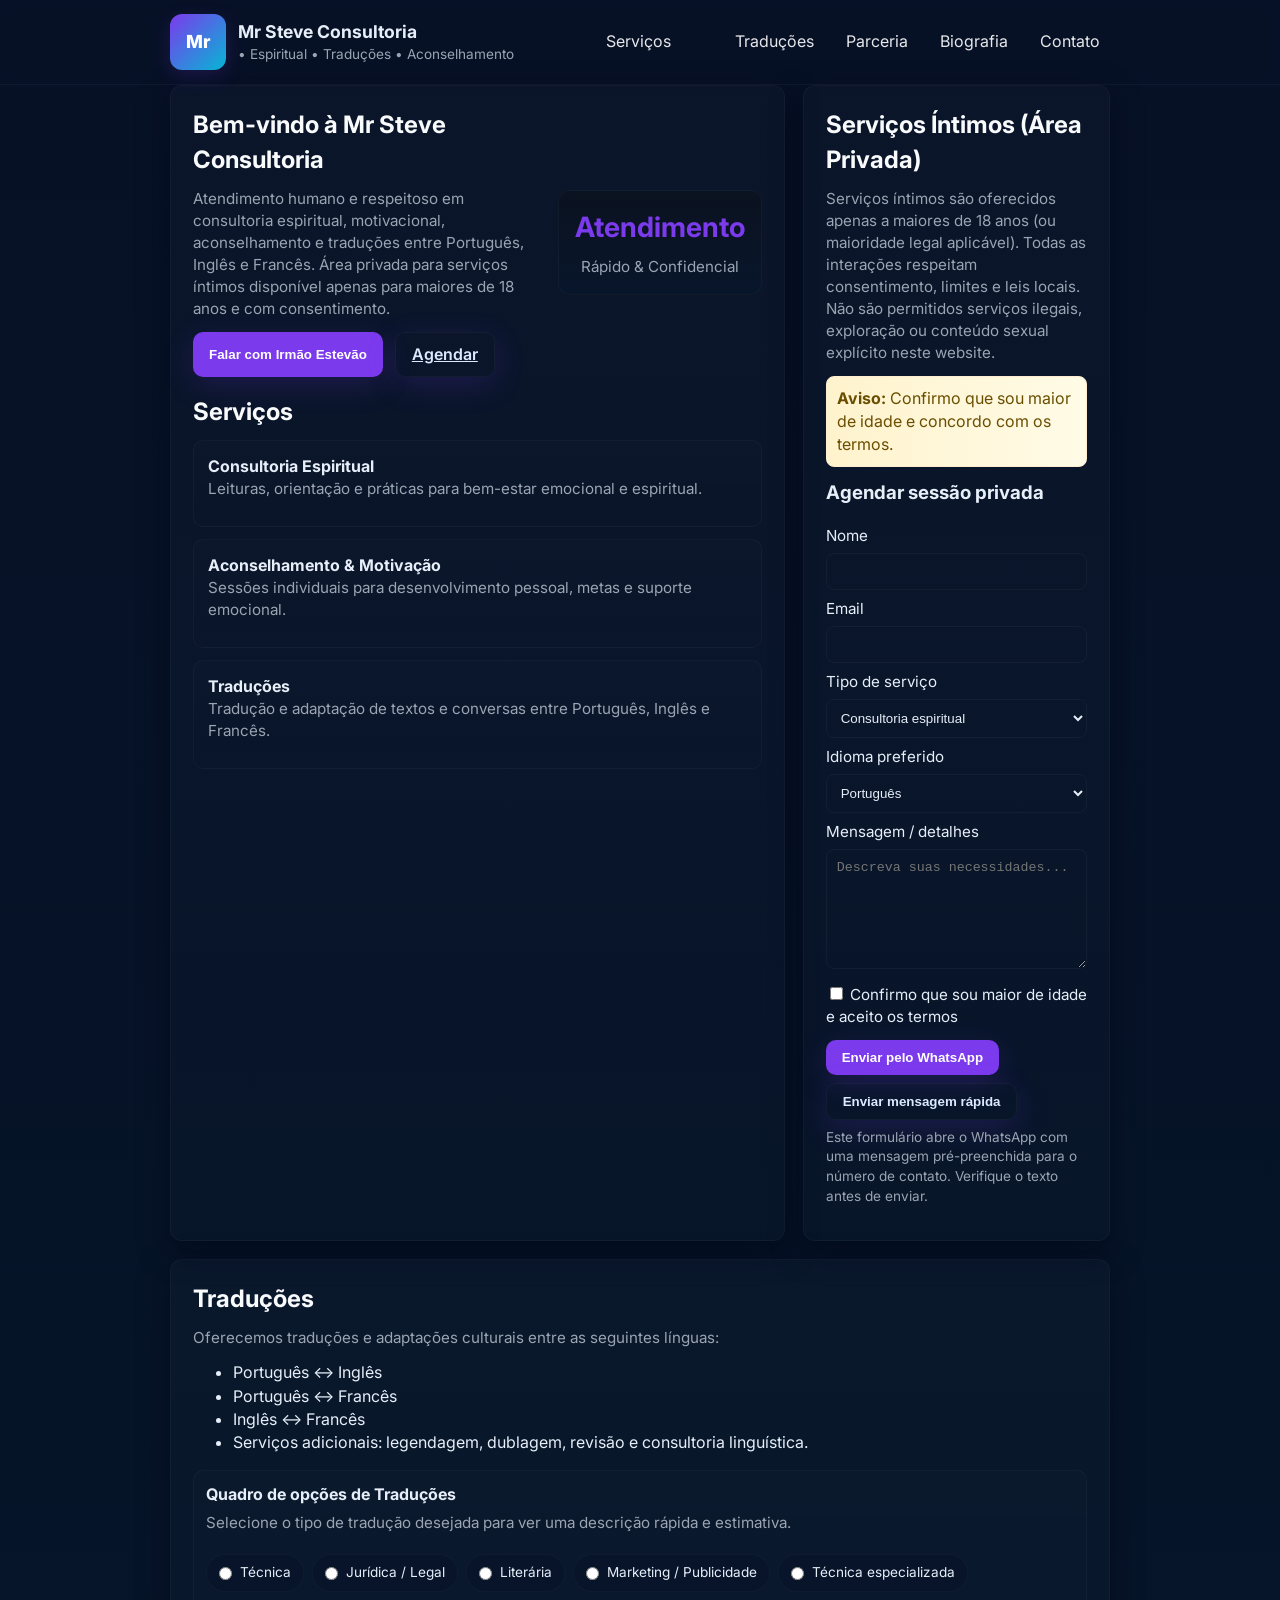
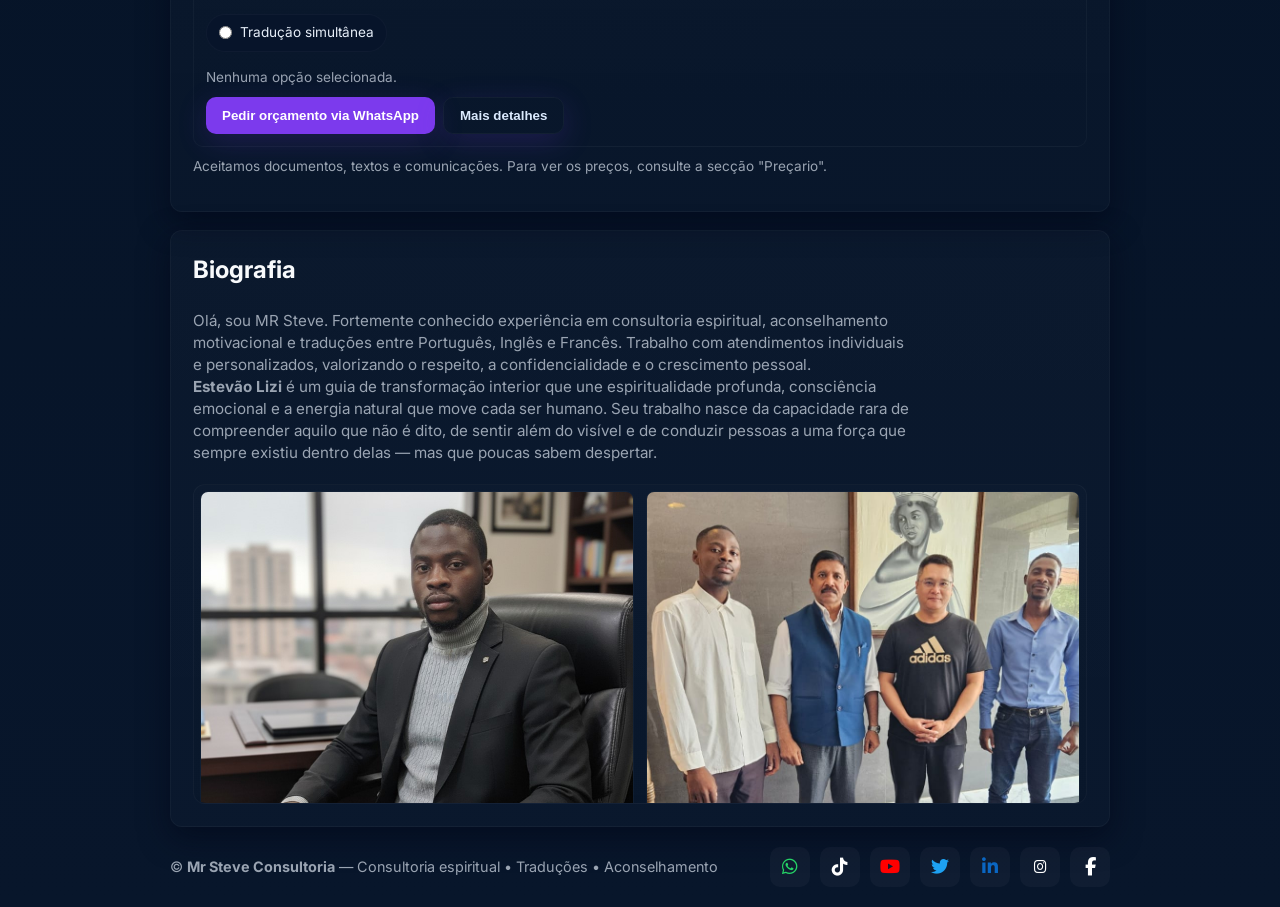
==== Estevao Lizi.html @ 6b53d6e2 "Add files via upload" ====
<!doctype html>
<html lang="pt-BR">
<head>
    <meta charset="utf-8" />
    <meta name="viewport" content="width=device-width,initial-scale=1" />
    <title>Mr Steve Consultoria — Consultoria Espiritual & Traduções</title>
    <meta name="description" content="MR Steve Consultoria: consultoria espiritual, motivação, aconselhamento e traduções entre Português, Inglês e Francês. Serviços privados para maiores de 18 anos, com respeito ao consentimento e às leis locais.">
    <link href="https://fonts.googleapis.com/css2?family=Inter:wght@300;400;600;700;800&display=swap" rel="stylesheet">
    <link rel="stylesheet" href="https://cdnjs.cloudflare.com/ajax/libs/font-awesome/6.5.0/css/all.min.css" integrity="" crossorigin="anonymous">
    <style>
        :root{
            --bg:#0f172a;
            --card:#0b1220;
            --muted:#9aa4b2;
            --accent:#7c3aed;
            --glass: rgba(255,255,255,0.04);
            --positive:#10b981;
            --danger:#ef4444;
        }
        *{box-sizing:border-box}
        body{font-family:Inter,system-ui,-apple-system,Segoe UI,Roboto,Helvetica,Arial;line-height:1.45;margin:0;background:linear-gradient(180deg,#071126 0%, #061428 55%, #08162b 100%);color:#e6eef8;min-height:100vh}
        header{backdrop-filter:blur(6px);position:sticky;top:0;z-index:20;border-bottom:1px solid rgba(255,255,255,0.04);padding:14px 0}
        .container{max-width:980px;margin:0 auto;padding:0 20px}
        nav{display:flex;gap:16px;align-items:center;justify-content:space-between}
        .brand{display:flex;align-items:center;gap:12px}
        .logo{
            width:56px;height:56px;border-radius:12px;display:inline-grid;place-items:center;
            background:linear-gradient(135deg,var(--accent),#06b6d4);font-weight:800;color:white;font-size:18px;
            box-shadow:0 6px 20px rgba(124,58,237,0.18);
        }
        .brand-title{font-weight:700;font-size:1.1rem}
        .brand-sub{font-size:.85rem;color:var(--muted)}
        .navlinks{display:flex;gap:12px;align-items:center}
        .navlinks a{color:rgba(255,255,255,0.9);text-decoration:none;padding:8px 10px;border-radius:8px;transition:all .15s}
        .navlinks a:hover{background:var(--glass);transform:translateY(-2px)}
        main{padding:28px 0}
        .grid{display:grid;grid-template-columns:1fr;gap:18px}
        @media(min-width:920px){.grid{grid-template-columns:2fr 1fr}}
        .card{background:linear-gradient(180deg, rgba(255,255,255,0.02), rgba(255,255,255,0.01));border-radius:12px;padding:22px;box-shadow:0 10px 30px rgba(2,6,23,0.6);border:1px solid rgba(255,255,255,0.03)}
        h1,h2{margin:0 0 10px 0;color:#f8fafc}
        p{color:var(--muted);margin:0 0 12px 0}
        .hero{display:flex;gap:18px;align-items:center}
        .hero-left{flex:1}
        .hero-cta{display:flex;gap:12px;margin-top:12px}
        .btn{display:inline-block;background:var(--accent);color:#fff;padding:10px 16px;border-radius:10px;border:0;cursor:pointer;font-weight:600;box-shadow:0 8px 30px rgba(124,58,237,0.18)}
        .btn-ghost{background:transparent;border:1px solid rgba(255,255,255,0.04);color:#dbeafe}
        .muted{font-size:.95rem;color:var(--muted)}
        .services{display:grid;gap:12px;margin-top:10px}
        .service{padding:14px;border-radius:10px;border:1px solid rgba(255,255,255,0.03);background:linear-gradient(180deg, rgba(255,255,255,0.01), transparent)}
        label{display:block;font-size:.95rem;margin:8px 0 6px}
        input[type="text"],input[type="email"],select,textarea{width:100%;padding:10px;border-radius:8px;border:1px solid rgba(255,255,255,0.04);background:transparent;color:#e6eef8}
        textarea{min-height:120px;resize:vertical}
        .small-note{font-size:.85rem;color:var(--muted);margin-top:8px}
        .age-consent{background:linear-gradient(90deg,#fff3cd,#fffbe6);padding:10px;border-radius:8px;color:#6a4e00;border:1px solid #ffecd1}
        footer{padding:20px 0;color:var(--muted);font-size:.9rem;text-align:center}
        .socials{display:flex;gap:10px;align-items:center}
        .socials a{display:inline-grid;place-items:center;width:40px;height:40px;border-radius:10px;background:rgba(255,255,255,0.03);color:#fff;text-decoration:none}
        .note-pill{display:inline-block;background:#07142a;padding:6px 10px;border-radius:999px;border:1px solid rgba(255,255,255,0.03);font-size:.85rem}
        table.preco{width:100%;border-collapse:collapse;margin-top:10px;background:rgba(255,255,255,0.02);border-radius:8px;overflow:hidden}
        table.preco th, table.preco td{padding:10px;border-bottom:1px solid rgba(255,255,255,0.03);text-align:left;color:#e6eef8}
        table.preco th{background:rgba(0,0,0,0.06);font-weight:600}

        /* BIO e SLIDESHOW */
        .bio-section{display:grid;gap:12px}
        .bio-content{display:flex;flex-direction:column;gap:8px}
        .bio-content p{max-width:72ch}
        .slideshow{
            position:relative;
            width:100%;
            height:320px;
            border-radius:12px;
            overflow:hidden;
            background:linear-gradient(180deg, rgba(255,255,255,0.01), rgba(0,0,0,0.04));
            border:1px solid rgba(255,255,255,0.03);
        }
        .slide{
            position:absolute;
            inset:0;
            opacity:0;
            transition:opacity .8s ease;
            display:grid;
            place-items:center;
        }
        .slide img{
            width:100%;
            height:100%;
            object-fit:cover;
            display:block;
        }
        .slide.active{opacity:1}
        .slideshow-dots{position:absolute;left:50%;transform:translateX(-50%);bottom:10px;display:flex;gap:8px}
        .dot{width:10px;height:10px;border-radius:50%;background:rgba(255,255,255,0.25);cursor:pointer;border:1px solid rgba(0,0,0,0.2)}
        .dot.active{background:var(--accent);box-shadow:0 6px 18px rgba(124,58,237,0.18)}
        @media(max-width:600px){.logo{width:48px;height:48px;font-size:16px}.brand-title{font-size:.98rem}.slideshow{height:220px}}
    </style>
</head>
<body>
    <header role="banner">
        <div class="container">
            <nav>
                <div class="brand">
                    <div class="logo">Mr</div>
                    <div>
                        <div class="brand-title">Mr Steve Consultoria</div>
                        <div class="brand-sub">• Espiritual • Traduções • Aconselhamento</div>
                    </div>
                </div>
                <div style="display:flex;align-items:center;gap:14px">
                    <div id="google_translate_element"></div>
                    <div class="navlinks" aria-label="menu">
                        <a href="#services">Serviços</a>
                        <a href="#intimo"></a>
                        <a href="#translations">Traduções</a>
                        <a href="#preco">Parceria</a>
                        <a href="#about">Biografia</a>
                        <a href="#contact">Contato</a>
                    </div>
                </div>
            </nav>
        </div>
    </header>
    <main class="container" role="main">
        <div class="grid">
            <section class="card">
                <div class="hero">
                    <div class="hero-left">
                        <h1>Bem-vindo à Mr Steve Consultoria</h1>
                        <p class="muted">Atendimento humano e respeitoso em consultoria espiritual, motivacional, aconselhamento e traduções entre Português, Inglês e Francês. Área privada para serviços íntimos disponível apenas para maiores de 18 anos e com consentimento.</p>
                        <div class="hero-cta">
                            <button class="btn" type="button" onclick="openWhatsAppQuick()">Falar com Irmão Estevão</button>
                            <a class="btn btn-ghost" href="#bookingForm">Agendar</a>
                        </div>
                    </div>
                    <div style="min-width:160px;text-align:center">
                        <div style="background:linear-gradient(180deg,#0b1220,#08162b);padding:16px;border-radius:12px;border:1px solid rgba(255,255,255,0.03)">
                            <div style="font-size:28px;font-weight:700;color:var(--accent)">Atendimento</div>
                            <div class="muted" style="margin-top:8px">Rápido & Confidencial</div>
                        </div>
                    </div>
                </div>

                <h2 id="services" style="margin-top:18px">Serviços</h2>
                <div class="services">
                    <div class="service">
                        <strong>Consultoria Espiritual</strong>
                        <p class="muted">Leituras, orientação e práticas para bem-estar emocional e espiritual.</p>
                    </div>
                    <div class="service">
                        <strong>Aconselhamento & Motivação</strong>
                        <p class="muted">Sessões individuais para desenvolvimento pessoal, metas e suporte emocional.</p>
                    </div>
                    <div class="service">
                        <strong>Traduções</strong>
                        <p class="muted">Tradução e adaptação de textos e conversas entre Português, Inglês e Francês.</p>
                    </div>
                </div>
            </section>

            <aside class="card">
                <h2 id="intimo">Serviços Íntimos (Área Privada)</h2>
                <p class="muted">Serviços íntimos são oferecidos apenas a maiores de 18 anos (ou maioridade legal aplicável). Todas as interações respeitam consentimento, limites e leis locais. Não são permitidos serviços ilegais, exploração ou conteúdo sexual explícito neste website.</p>
                <div class="age-consent" style="margin-top:10px;">
                    <strong>Aviso:</strong> Confirmo que sou maior de idade e concordo com os termos.
                </div>

                <h3 style="margin-top:12px">Agendar sessão privada</h3>
                <form id="bookingForm" onsubmit="handleSubmit(event)">
                    <label for="name">Nome</label>
                    <input id="name" name="name" type="text" required>

                    <label for="email">Email</label>
                    <input id="email" name="email" type="email" required>

                    <label for="serviceType">Tipo de serviço</label>
                    <select id="serviceType" name="serviceType" required>
                        <option value="espiritual">Consultoria espiritual</option>
                        <option value="aconselhamento">Aconselhamento</option>
                        <option value="privado">Serviço íntimo (privado)</option>
                        <option value="traducao">Tradução</option>
                    </select>

                    <label for="lang">Idioma preferido</label>
                    <select id="lang" name="lang" required>
                        <option value="pt">Português</option>
                        <option value="en">English</option>
                        <option value="fr">Français</option>
                    </select>

                    <label for="message">Mensagem / detalhes</label>
                    <textarea id="message" name="message" placeholder="Descreva suas necessidades..."></textarea>

                    <label style="margin-top:8px"><input type="checkbox" id="consent" required> Confirmo que sou maior de idade e aceito os termos</label>

                    <div style="margin-top:12px;display:flex;gap:8px;flex-wrap:wrap">
                        <button class="btn" type="submit">Enviar pelo WhatsApp</button>
                        <button type="button" class="btn btn-ghost" onclick="openWhatsAppQuick()">Enviar mensagem rápida</button>
                    </div>
                    <p class="muted small-note">Este formulário abre o WhatsApp com uma mensagem pré-preenchida para o número de contato. Verifique o texto antes de enviar.</p>
                </form>
            </aside>
        </div>

        <!-- Nova seção: Traduções (separada) - sem Preçario -->
        <section class="card" id="translations" style="margin-top:18px">
            <h2>Traduções</h2>
            <p class="muted">Oferecemos traduções e adaptações culturais entre as seguintes línguas:</p>

            <ul style="margin-top:10px;color:#e6eef8">
                <li>Português ↔ Inglês</li>
                <li>Português ↔ Francês</li>
                <li>Inglês ↔ Francês</li>
                <li>
                    Serviços adicionais: legendagem, dublagem, revisão e consultoria linguística.
                </li>
            </ul>
                    <div style="padding:12px;border-radius:10px;border:1px solid rgba(255,255,255,0.03);background:linear-gradient(180deg, rgba(255,255,255,0.01), transparent)">
                        <strong>Quadro de opções de Traduções</strong>
                        <p class="muted" style="margin-top:6px">Selecione o tipo de tradução desejada para ver uma descrição rápida e estimativa.</p>

                        <div style="display:flex;gap:8px;flex-wrap:wrap;margin-top:10px;align-items:center">
                            <label class="note-pill" style="display:flex;align-items:center;gap:8px;padding:8px 12px;cursor:pointer">
                                <input type="radio" name="translationOption" value="tecnica" style="margin:0">
                                Técnica
                            </label>

                            <label class="note-pill" style="display:flex;align-items:center;gap:8px;padding:8px 12px;cursor:pointer">
                                <input type="radio" name="translationOption" value="juridica" style="margin:0">
                                Jurídica / Legal
                            </label>

                            <label class="note-pill" style="display:flex;align-items:center;gap:8px;padding:8px 12px;cursor:pointer">
                                <input type="radio" name="translationOption" value="literaria" style="margin:0">
                                Literária
                            </label>

                            <label class="note-pill" style="display:flex;align-items:center;gap:8px;padding:8px 12px;cursor:pointer">
                                <input type="radio" name="translationOption" value="marketing" style="margin:0">
                                Marketing / Publicidade
                            </label>

                            <label class="note-pill" style="display:flex;align-items:center;gap:8px;padding:8px 12px;cursor:pointer">
                                <input type="radio" name="translationOption" value="tecnica2" style="margin:0">
                                Técnica especializada
                            </label>

                            <label class="note-pill" style="display:flex;align-items:center;gap:8px;padding:8px 12px;cursor:pointer">
                                <input type="radio" name="translationOption" value="simultanea" style="margin:0">
                                Tradução simultânea
                            </label>
                        </div>

                        <div id="transDetails" class="muted small-note" style="margin-top:10px">Nenhuma opção selecionada.</div>

                        <div style="margin-top:10px;display:flex;gap:8px;flex-wrap:wrap">
                            <button type="button" class="btn" id="transRequestBtn">Pedir orçamento via WhatsApp</button>
                            <button type="button" class="btn btn-ghost" id="transMoreBtn">Mais detalhes</button>
                        </div>
                    </div>

                    <script>
                        (function(){
                            var details = {
                                tecnica: 'Tradução técnica: terminologia especializada, glossário e revisão. Preço estimado: depende da complexidade e do domínio.',
                                juridica: 'Tradução jurídica: precisão terminológica, confidencialidade e possível notarização. Preço estimado: por página ou por palavra.',
                                literaria: 'Tradução literária: adaptação estilística e preservação de voz do autor. Preço estimado: depende do projeto.',
                                marketing: 'Marketing: localização para público alvo, adaptação de tom e chamada para ação. Preço estimado: por palavra / projeto.',
                                tecnica2: 'Técnica especializada: manuais, patentes, documentação técnica com revisão por especialista. Preço estimado: sujeito a consulta.',
                                simultanea: 'Simultânea: interpretação ao vivo para eventos, reuniões ou sessões. Preço estimado: por hora e por equipamento/viagem.'
                            };

                            var radios = Array.from(document.querySelectorAll('input[name="translationOption"]'));
                            var detailsEl = document.getElementById('transDetails');
                            var selectedKey = null;

                            radios.forEach(function(r){
                                r.addEventListener('change', function(){
                                    selectedKey = r.value;
                                    detailsEl.textContent = details[selectedKey] || 'Descrição não disponível.';
                                });
                            });

                            document.getElementById('transRequestBtn').addEventListener('click', function(){
                                if(!selectedKey){
                                    alert('Por favor selecione um tipo de tradução primeiro.');
                                    return;
                                }
                                var text = [
                                    'Olá, gostaria de um orçamento para:',
                                    '',
                                    'Tipo: ' + (selectedKey || ''),
                                    'Detalhes: ',
                                    ''
                                ].join('\n');
                                window.open('https://wa.me/244957668814?text=' + encodeURIComponent(text), '_blank', 'noopener');
                            });

                            document.getElementById('transMoreBtn').addEventListener('click', function(){
                                if(!selectedKey){
                                    alert('Por favor selecione um tipo de tradução para ver mais detalhes.');
                                    return;
                                }
                                alert(details[selectedKey]);
                            });
                        })();
                    </script>

            <p class="muted small-note" style="margin-top:10px">Aceitamos documentos, textos e comunicações. Para ver os preços, consulte a secção "Preçario".</p>
        </section>

        <!-- Nova seção: Biografia com slideshow de 5 fotos -->
        <section class="card bio-section" id="about" style="margin-top:18px">
            <h2>Biografia</h2>
            <div class="bio-content">
                <p class="muted">Olá, sou MR Steve. Fortemente conhecido  experiência em consultoria espiritual, aconselhamento motivacional e traduções entre Português, Inglês e Francês. Trabalho com atendimentos individuais e personalizados, valorizando o respeito, a confidencialidade e o crescimento pessoal.<br/>
                    <strong>Estevão Lizi </strong> é um guia de transformação interior que une espiritualidade profunda, consciência emocional e a energia natural que move cada ser humano. Seu trabalho nasce da capacidade rara de compreender aquilo que não é dito, de sentir além do visível e de conduzir pessoas a uma força que sempre existiu dentro delas — mas que poucas sabem despertar.</p>
                <div class="slideshow" id="slideshow" aria-roledescription="carousel" aria-label="Slideshow de fotos" tabindex="0">
                <style>
                /* Carousel inside #slideshow: 8 images, 4 visible at once, equal size */
                #slideshow .carousel{
                    width:100%;
                    height:100%;
                    overflow:hidden;
                    border-radius:12px;
                    display:block;
                }
                #slideshow .carousel-track{
                    display:flex;
                    width:200%; /* 8 items * 25% each = 200% */
                    height:100%;
                    transition:transform .8s ease;
                    will-change:transform;
                }
                #slideshow .carousel-item{
                    flex:0 0 25%; /* four items per view */
                    padding:6px;
                    box-sizing:border-box;
                    height:100%;
                }
                #slideshow .carousel-item img{
                    width:100%;
                    height: 150%;
                    object-fit:cover;
                    display:block;
                    border-radius:8px;
                    border:1px solid rgba(255,255,255,0.03);
                }

                /* responsive: show 2 per view on narrow screens */
                @media(max-width:700px){
                    #slideshow .carousel-track{ width:400%; } /* 8 items * 50% each = 400% */
                    #slideshow .carousel-item{ flex:0 0 50%; }
                }
                </style>

                <div class="carousel" aria-roledescription="carousel" aria-label="Galeria de fotos">
                    <div class="carousel-track" id="bioCarousel" role="list">
                        <div class="carousel-item" role="listitem"><img src="1758750756847.jpg " alt="Foto 1"></div>
                        <div class="carousel-item" role="listitem"><img src="Imagem WhatsApp5.jpg " alt="Foto 2"></div>
                        <div class="carousel-item" role="listitem"><img src="Imagem WhatsApp6.jpg " alt="Foto 3"></div>
                        <div class="carousel-item" role="listitem"><img src="Imagem WhatsApp7.jpg " alt="Foto 4"></div>
                        <div class="carousel-item" role="listitem"><img src="Imagem WhatsApp8.jpg " alt="Foto 5"></div>
                        <div class="carousel-item" role="listitem"><img src="Imagem WhatsApp3.jpg " alt="Foto 6"></div>
                        <div class="carousel-item" role="listitem"><img src="Imagem WhatsApp11.jpg " alt="Foto 7"></div>
                        <div class="carousel-item" role="listitem"><img src="Imagem WhatsApp10.jpg " alt="Foto 8"></div>
                    </div>
                </div>

                <script>
                (function(){
                    var track = document.getElementById('bioCarousel');
                    if(!track) return;

                    var index = 0;
                    // groups: number of distinct pages (4 items per page)
                    var groups = 4; // 8 items / 4 per view = 2 pages (desktop)
                    var intervalMs = 6000;
                    var timer = null;

                    function goTo(i){
                        // on narrow screens the track width and offsets differ:
                        var narrow = window.matchMedia('(max-width:700px)').matches;
                        if(narrow){
                            // each page shift = 50% (showing 2 per view), total pages = 4
                            var pages = 4;
                            i = i % pages;
                            track.style.transform = 'translateX(' + (-i * 25) + '%)'; // because track width is 400%, move by 25% steps
                        } else {
                            // desktop: two pages (0 and 1), move by 50%
                            track.style.transform = 'translateX(' + (-i * 50) + '%)';
                        }
                    }

                    function start(){
                        stop();
                        timer = setInterval(function(){
                            var narrow = window.matchMedia('(max-width:700px)').matches;
                            if(narrow){
                                // on narrow screens cycle through 4 pages (8 items / 2 per view)
                                index = (index + 1) % 4;
                            } else {
                                index = (index + 1) % groups;
                            }
                            goTo(index);
                        }, intervalMs);
                    }

                    function stop(){ if(timer) { clearInterval(timer); timer = null; } }

                    // pause on hover / focus for accessibility
                    var container = track.parentElement;
                    container.addEventListener('mouseenter', stop);
                    container.addEventListener('mouseleave', start);
                    container.addEventListener('focusin', stop);
                    container.addEventListener('focusout', start);

                    // restart when resizing to recalc behavior
                    window.addEventListener('resize', function(){
                        // recalc index to keep a valid page when layout changes
                        index = 0;
                        goTo(index);
                    });

                    // init
                    goTo(0);
                    start();
                })();
                </script>
        <!-- Nova seção: Preçário (separada) -->
        <section class="card" id="preco" style="margin-top:18px">
            <h2>Areas de Parceria</h2>
            <p class="muted">Os preços básicos podem ser vistos abaixo, o PDF será mostrado e poderá ser descarregado.</p>

            <div id="precoArea" style="margin-top:8px">
                <!-- Tabela de preços visível por defeito -->
                <div id="precoTable">
                    <strong> Jeremias 5:16</strong>
                    <table class="preco" aria-label="Tabela de preços">
                        <thead>
                            <tr><th>Tipo</th><th>Descrição</th><th>Preço (AOA)</th></tr>
                        </thead>
                        <tbody>
                            <tr><td>Consulta espiritual (30 min)</td><td>Orientação e leitura</td><td>5.000</td></tr>
                            <tr><td>Aconselhamento (60 min)</td><td>Sessão individual</td><td>10.000</td></tr>
                            <tr><td>Tradução simples (por página)</td><td>PT↔EN/FR</td><td>15.000</td></tr>
                            <tr><td>Serviço íntimo (privado)</td><td>Área privada — consultar</td><td>Consultar</td></tr>
                        </tbody>
                    </table>
                     <div id="precoStatic" style="margin-top:8px">
                <strong>Preçário para serviços de traduções</strong>
                <div style="margin-top:10px;display:flex;gap:12px;align-items:center;flex-wrap:wrap">
                    <a id="precoDownloadLink" href="Translation services.mr Steve.pdf" download class="btn btn-ghost" style="text-decoration:none" target="_blank">Descarregar Preçario (PDF)</a>
                    <span class="muted small-note">Documento estático embutido — sem upload.</span>
                </div>
                    <p class="muted small-note">Este é um exemplo de preços.</p>
                </div>
                  <!-- Parceria com o irmão Estevão -->
                <section class="card" id="preco" style="margin-top:18px">
                    <h3 style="margin-top:18px">Parceria</h3>
                    <p class="muted">Estamos abertos a parcerias com outros profissionais e empresas que desejam oferecer serviços de consultoria espiritual, aconselhamento e traduções. Se você está interessado em colaborar conosco, entre em contato para discutir oportunidades.</p>
                    <p> Você pode doar, para ajudar com o nosso trabalho aos necessitados.</p>
                    <button class="btn" type="button" onclick="openWhatsAppQuick()">Entrar em Contato para Parceria</button>
                </section>
        
            </div>
        </section>

        <section class="card" style="margin-top:18px" id="contact">
            <h2>Contato</h2>
            <p class="muted">Prefere falar diretamente? Use o botão abaixo para abrir o WhatsApp com uma mensagem pronta.</p>
            <button class="btn" type="button" onclick="openWhatsAppQuick()">Falar no WhatsApp</button>

            <div style="margin-top:14px;display:flex;gap:10px;align-items:center;justify-content:center">
                <div class="note-pill"><a href="https://wa.me/244957668814" target="_blank" rel="noopener noreferrer" style="color:inherit;text-decoration:none">WhatsApp: +244 957 668 814</a></div>
            </div>
        </section>
    </main>

    <footer role="contentinfo">
        <div class="container" style="display:flex;align-items:center;justify-content:space-between;gap:12px;flex-wrap:wrap">
            <div>© <strong>Mr Steve Consultoria</strong> — Consultoria espiritual • Traduções • Aconselhamento</div>
            <div style="display:flex;align-items:center;gap:12px">
                <div class="socials" aria-label="redes sociais">
                    <a href="https://wa.me/244957668814" target="_blank" rel="noopener noreferrer" title="WhatsApp" aria-label="WhatsApp">
                        <i class="fab fa-whatsapp" style="font-size:18px;color:#25D366"></i>
                    </a>
                    <a href="https://vm.tiktok.com/ZMHwUBsVFgBF4-7ROqw/" target="_blank" rel="noopener noreferrer" title="TikTok" aria-label="TikTok">
                        <i class="fab fa-tiktok" style="font-size:18px;color:#ffffff"></i>
                    </a>
                    <a href="https://www.youtube.com/@MR.STEVE.IRMAO-ESTEVAO" target="_blank" rel="noopener noreferrer" title="YouTube" aria-label="YouTube">
                        <i class="fab fa-youtube" style="font-size:18px;color:#FF0000"></i>
                    </a>
                    <a href="https://twitter.com/yourprofile" target="_blank" rel="noopener noreferrer" title="Twitter" aria-label="Twitter">
                        <i class="fab fa-twitter" style="font-size:18px;color:#1DA1F2"></i>
                    </a>
                    <a href="https://www.linkedin.com/in/estevao-lizi-1257a0345?utm_source=share&utm_campaign=share_via&utm_content=profile&utm_medium=android_app" target="_blank" rel="noopener noreferrer" title="LinkedIn" aria-label="LinkedIn">
                        <i class="fab fa-linkedin-in" style="font-size:18px;color:#0A66C2"></i>
                    </a>
                    <a href="https://www.instagram.com/p/DSFatN0DS4i/?igsh=ZjFkYzMzMDQzZg==" target="_blank" rel="noopener noreferrer" title="Instagram" aria-label="Instagram">
                        <i class="fab fa-instagram"></i>
                    </a>
                    <a href="#" target="_blank" rel="noopener noreferrer" title="Facebook" aria-label="Facebook">
                        <i class="fab fa-facebook-f" style="font-size:18px;color:#ffffff"></i>
                    </a>
                </div>
            </div>
        </div>
    </footer>

    <script>
        // Google Translate widget
        function googleTranslateElementInit() {
            new google.translate.TranslateElement({
                pageLanguage: 'pt',
                includedLanguages: 'en,pt,fr',
                layout: google.translate.TranslateElement.InlineLayout.SIMPLE
            }, 'google_translate_element');
        }
    </script>
    <script src="https://translate.google.com/translate_a/element.js?cb=googleTranslateElementInit"></script>

    <script>
        // número WhatsApp (formato internacional sem +)
        const WA_NUMBER = '244957668814';

        function sanitize(str){
            return (str||'').replace(/\r\n|\r|\n/g, ' ');
        }

        function serviceLabel(val){
            switch(val){
                case 'espiritual': return 'Consultoria espiritual';
                case 'aconselhamento': return 'Aconselhamento';
                case 'privado': return 'Serviço íntimo (privado)';
                case 'traducao': return 'Tradução';
                default: return val;
            }
        }

        function handleSubmit(e){
            e.preventDefault();
            var name = document.getElementById('name').value.trim();
            var email = document.getElementById('email').value.trim();
            var type = document.getElementById('serviceType').value;
            var lang = document.getElementById('lang').value;
            var message = document.getElementById('message').value.trim();
            var consent = document.getElementById('consent').checked;
            if(!consent){ alert('É necessário confirmar que é maior de idade.'); return; }

            var lines = [];
            lines.push('Pedido de Agendamento - MR Steve Consultoria');
            lines.push('');
            lines.push('Nome: ' + name);
            lines.push('Email: ' + email);
            lines.push('Tipo: ' + serviceLabel(type));
            lines.push('Idioma: ' + lang);
            lines.push('');
            lines.push('Mensagem: ' + sanitize(message));

            var text = encodeURIComponent(lines.join('\n'));
            var url = 'https://wa.me/' + WA_NUMBER + '?text=' + text;
            window.open(url, '_blank', 'noopener');
        }

        function openWhatsAppQuick(){
            var quickText = [
                'Olá, gostaria de informações sobre serviços na MR Steve Consultoria.',
                '',
                'Nome: ',
                'Serviço: ',
                'Detalhes: '
            ].join('\n');
            var url = 'https://wa.me/' + WA_NUMBER + '?text=' + encodeURIComponent(quickText);
            window.open(url, '_blank', 'noopener');
        }

        // ===== Preçario (PDF) upload handling =====
        function handlePrecoUpload(event){
            var file = event.target.files && event.target.files[0];
            if(!file) return;
            if(file.type !== 'application/pdf'){
                alert('Por favor selecione um ficheiro PDF.');
                event.target.value = '';
                return;
            }
            // liberar objectURL anterior se existir
            if(window._precoObjectURL) URL.revokeObjectURL(window._precoObjectURL);
            var url = URL.createObjectURL(file);
            window._precoObjectURL = url;

            // atualizar link principal
            var link = document.getElementById('precoLink');
            if(link){
                link.href = url;
                link.download = file.name;
                link.style.pointerEvents = 'auto';
                link.style.opacity = '1';
            }

            document.getElementById('precoStatus').textContent = 'Ficheiro: ' + file.name;
            document.getElementById('precoReset').style.display = 'inline-block';

            var iframe = document.getElementById('precoIframe');
            iframe.src = url;
            document.getElementById('precoPreview').style.display = 'block';

            // esconder tabela de preços por defeito
            var table = document.getElementById('precoTable');
            if(table) table.style.display = 'none';
        }

        function resetPreco(){
            var input = document.getElementById('precoFile');
            input.value = '';
            var link = document.getElementById('precoLink');
            if(link){
                link.href = '#';
                link.style.pointerEvents = 'none';
                link.style.opacity = '0.6';
            }
            document.getElementById('precoStatus').textContent = 'Tabela de preços visível.';
            document.getElementById('precoReset').style.display = 'none';
            document.getElementById('precoPreview').style.display = 'none';
            var iframe = document.getElementById('precoIframe');
            iframe.src = '';
            if(window._precoObjectURL){ URL.revokeObjectURL(window._precoObjectURL); window._precoObjectURL = null; }

            // mostrar tabela de preços por defeito novamente
            var table = document.getElementById('precoTable');
            if(table) table.style.display = 'block';
        }

        // Carousel removido — não há mais slideshow/lightbox nesta página.
        // Se quiser adicionar lightbox/zoom depois, posso reintegrar apenas essa funcionalidade.
    </script>
</body>
</html>
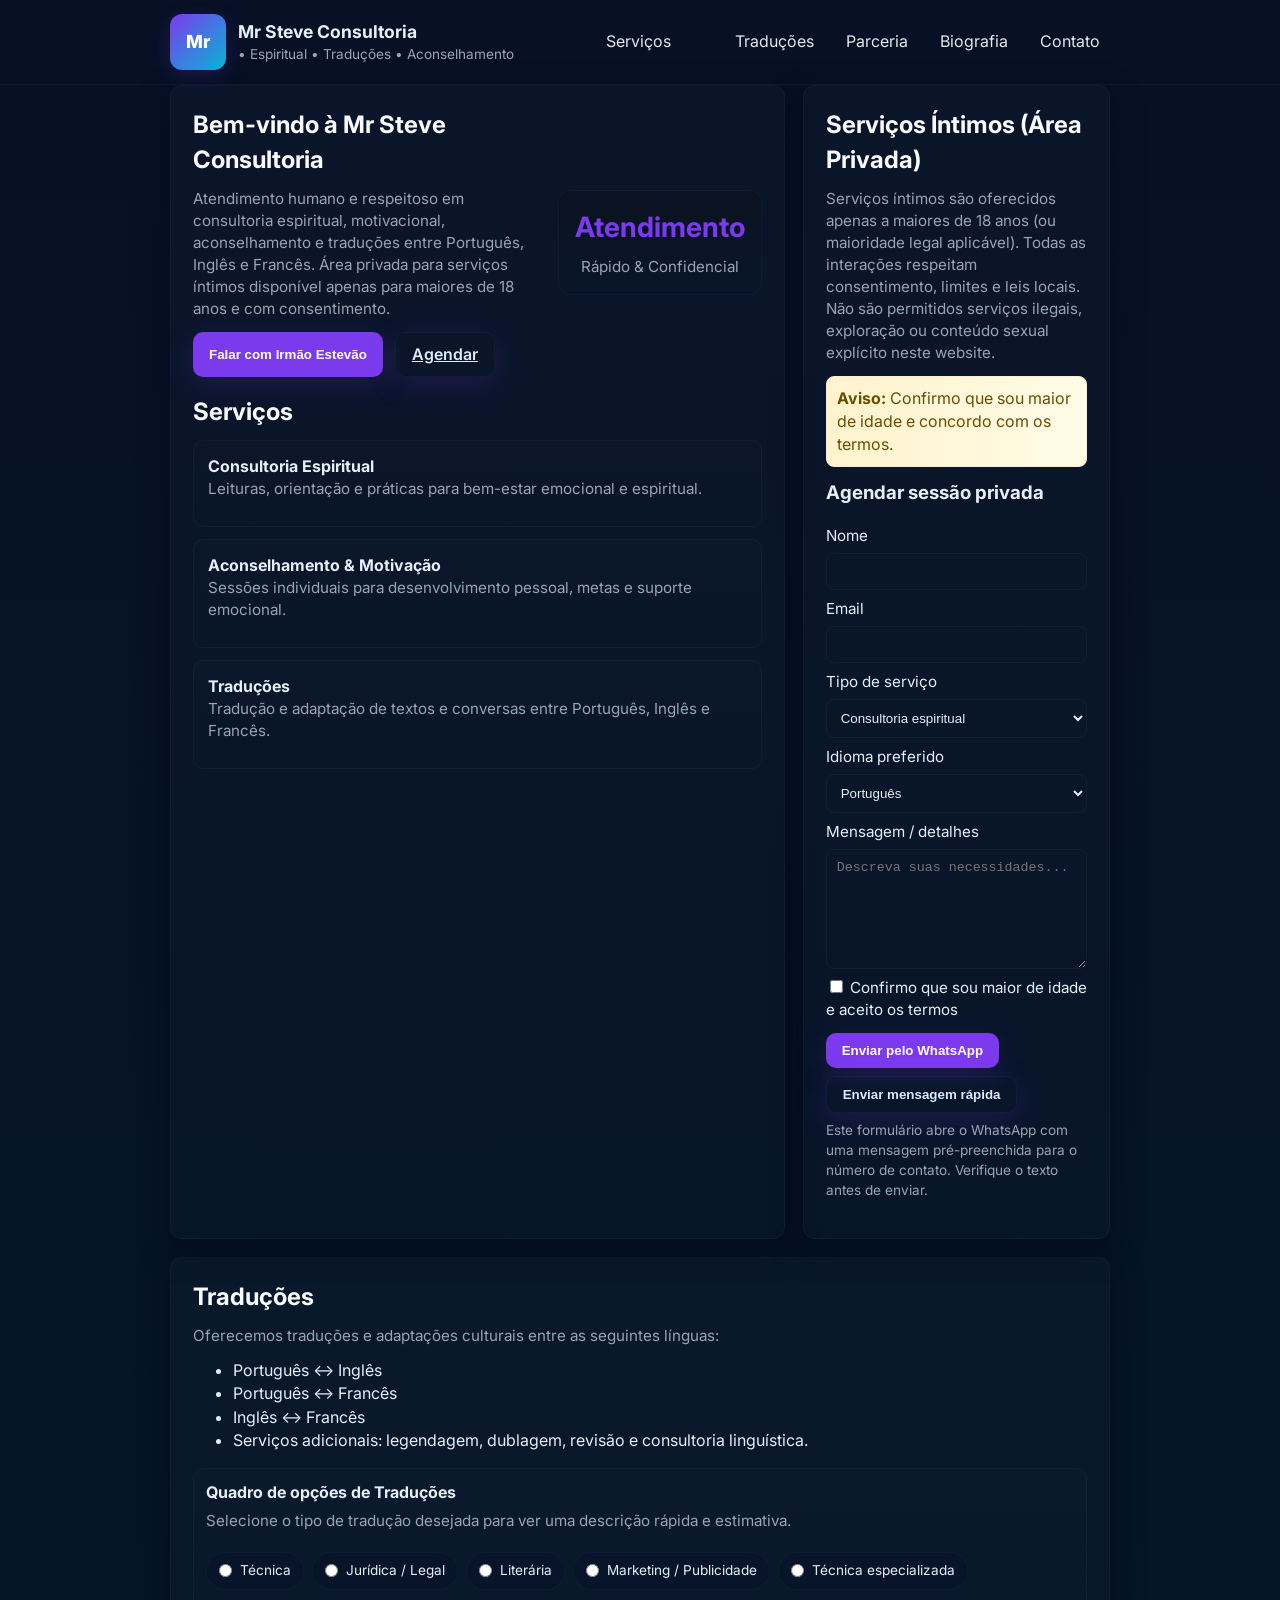
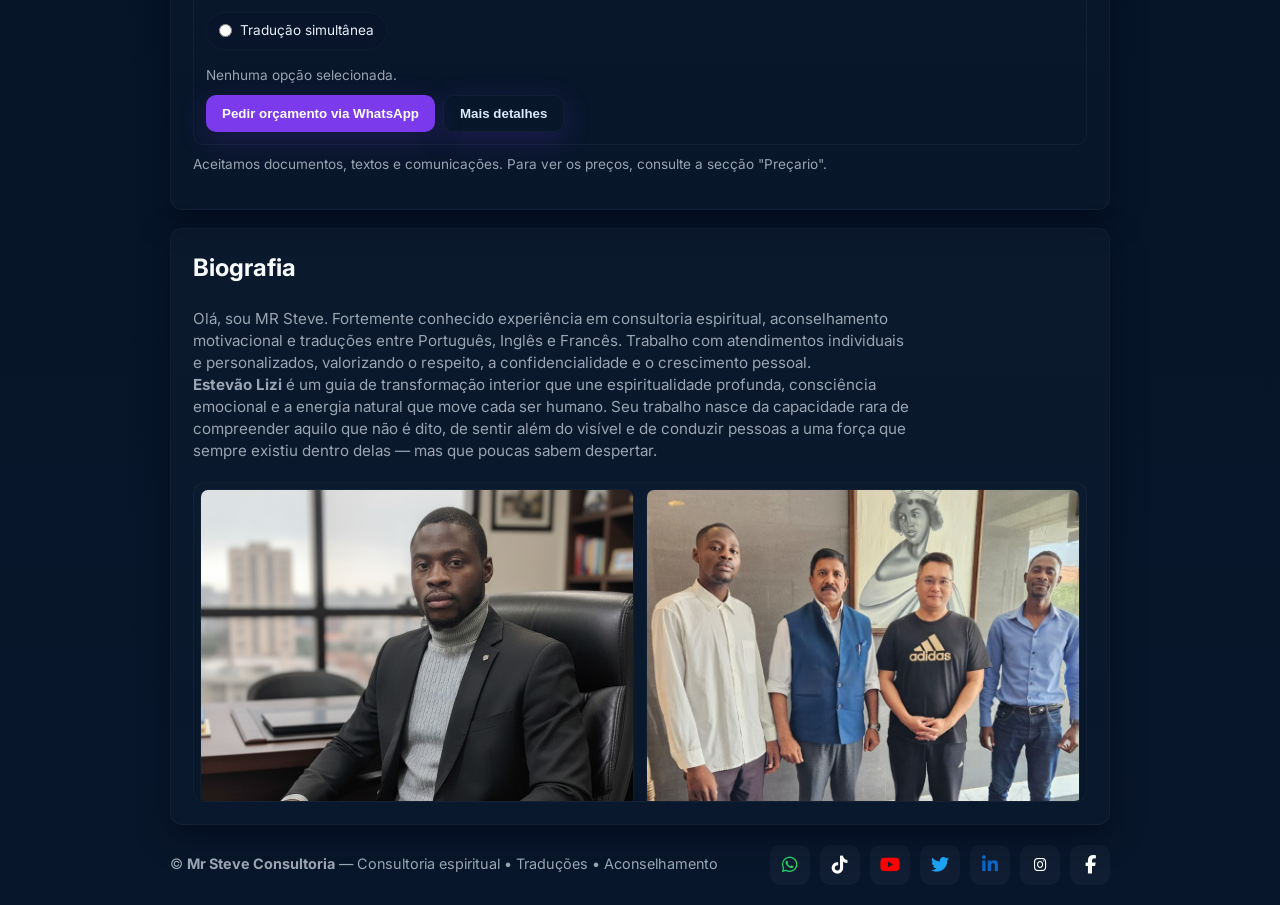
==== commit 698a1ef8: "Update Estevao Lizi.html Signed-off-by: Mr-26-26 <lizzieburb@gmail.com>" ====
--- a/Estevao Lizi.html
+++ b/Estevao Lizi.html
@@ -1,4 +1,3 @@
-<!doctype html>
 <html lang="pt-BR">
 <head>
     <meta charset="utf-8" />
@@ -633,4 +632,5 @@
         // Se quiser adicionar lightbox/zoom depois, posso reintegrar apenas essa funcionalidade.
     </script>
 </body>
-</html>+
+</html>
